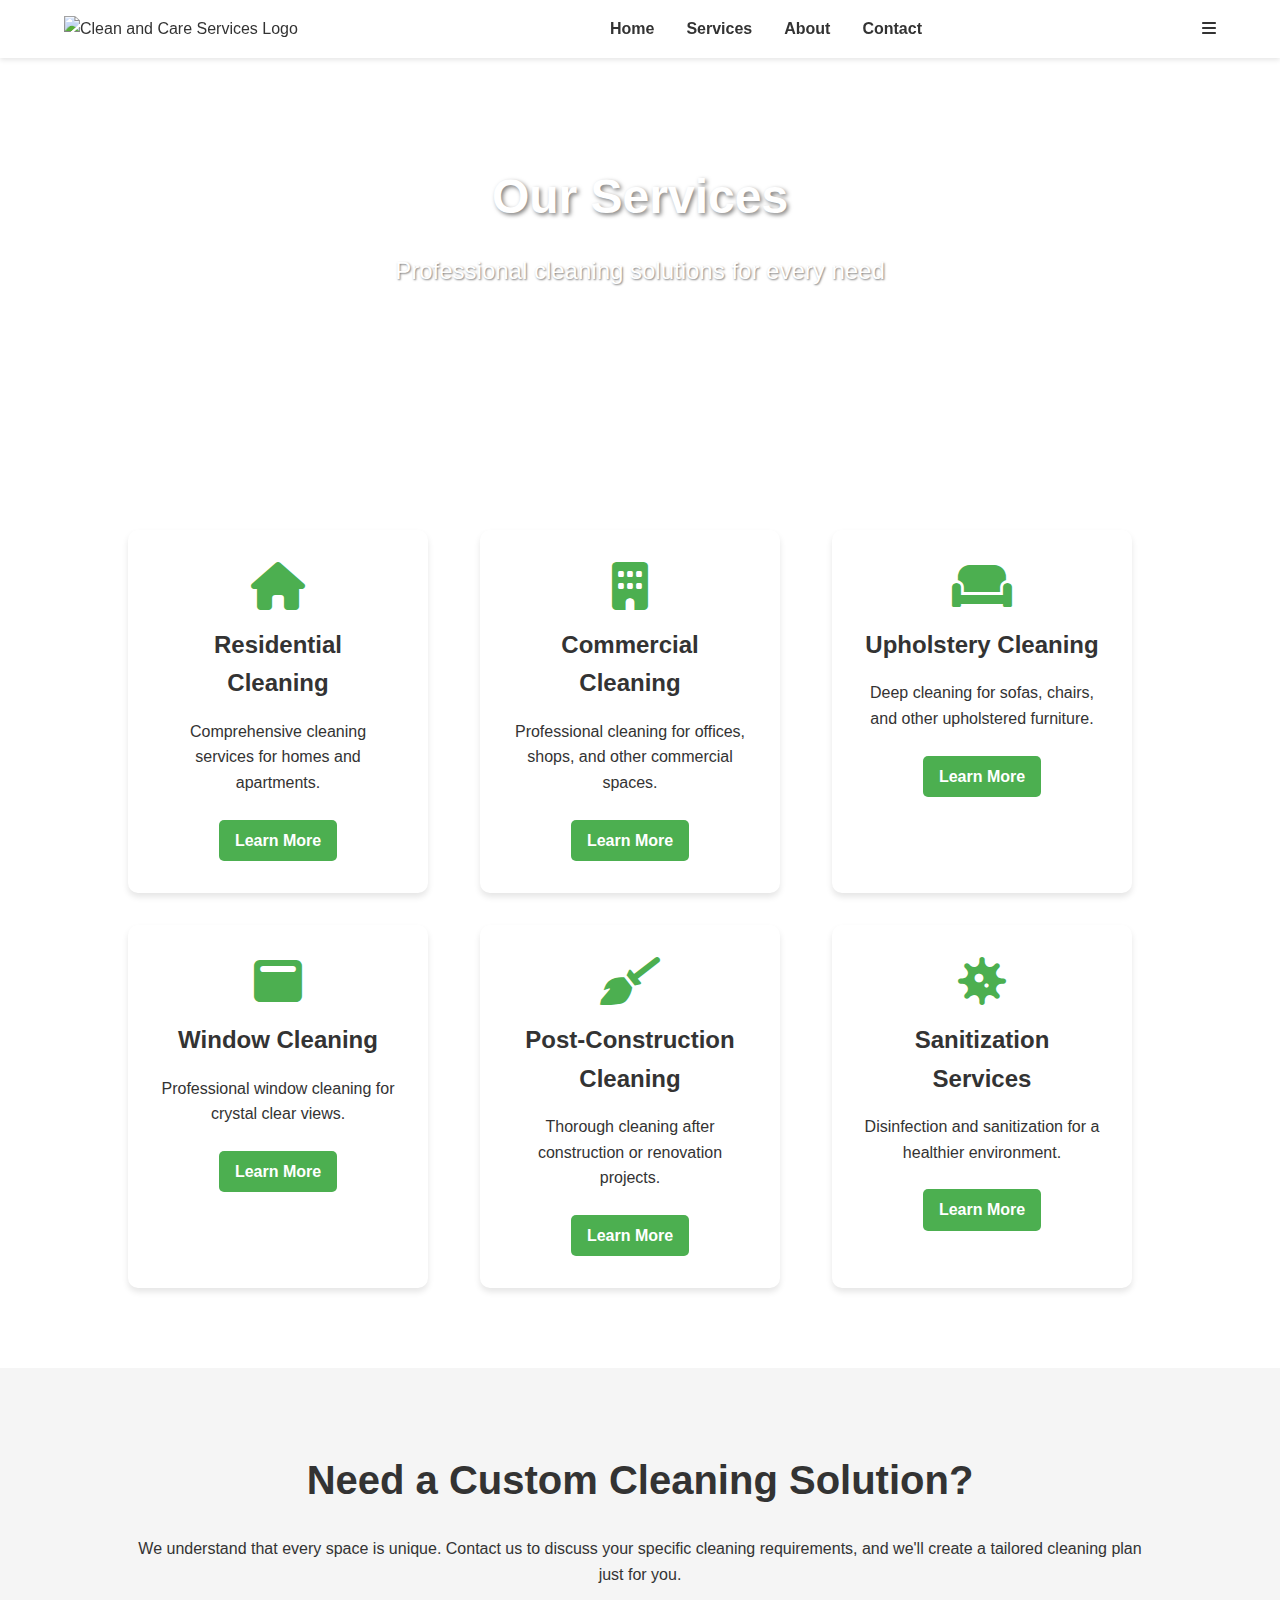
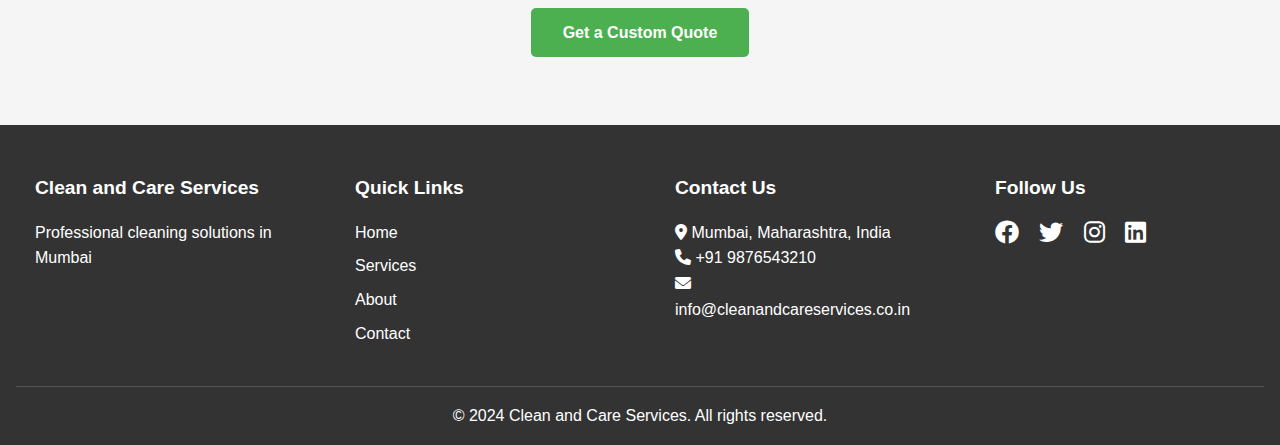
==== services.html @ 18ce9bb1 "Add files via upload" ====
<!DOCTYPE html>
<html lang="en">
<head>
    <meta charset="UTF-8">
    <meta name="viewport" content="width=device-width, initial-scale=1.0">
    <title>Our Services - Clean and Care Services</title>
    <link rel="stylesheet" href="styles.css">
    <link rel="stylesheet" href="https://cdnjs.cloudflare.com/ajax/libs/font-awesome/6.0.0-beta3/css/all.min.css">
</head>
<body>
    <header>
        <nav>
            <div class="logo">
                <img src="logo.png" alt="Clean and Care Services Logo">
            </div>
            <ul>
                <li><a href="index.html">Home</a></li>
                <li><a href="services.html">Services</a></li>
                <li><a href="about.html">About</a></li>
                <li><a href="contact.html">Contact</a></li>
            </ul>
        </nav>
    </header>

    <main>
        <section class="services-hero">
            <h1>Our Services</h1>
            <p>Professional cleaning solutions for every need</p>
        </section>

        <section class="services-grid">
            <div class="service-card">
                <i class="fas fa-home"></i>
                <h3>Residential Cleaning</h3>
                <p>Comprehensive cleaning services for homes and apartments.</p>
                <a href="#" class="learn-more">Learn More</a>
            </div>
            <div class="service-card">
                <i class="fas fa-building"></i>
                <h3>Commercial Cleaning</h3>
                <p>Professional cleaning for offices, shops, and other commercial spaces.</p>
                <a href="#" class="learn-more">Learn More</a>
            </div>
            <div class="service-card">
                <i class="fas fa-couch"></i>
                <h3>Upholstery Cleaning</h3>
                <p>Deep cleaning for sofas, chairs, and other upholstered furniture.</p>
                <a href="#" class="learn-more">Learn More</a>
            </div>
            <div class="service-card">
                <i class="fas fa-window-maximize"></i>
                <h3>Window Cleaning</h3>
                <p>Professional window cleaning for crystal clear views.</p>
                <a href="#" class="learn-more">Learn More</a>
            </div>
            <div class="service-card">
                <i class="fas fa-broom"></i>
                <h3>Post-Construction Cleaning</h3>
                <p>Thorough cleaning after construction or renovation projects.</p>
                <a href="#" class="learn-more">Learn More</a>
            </div>
            <div class="service-card">
                <i class="fas fa-virus"></i>
                <h3>Sanitization Services</h3>
                <p>Disinfection and sanitization for a healthier environment.</p>
                <a href="#" class="learn-more">Learn More</a>
            </div>
        </section>

        <section class="custom-services">
            <h2>Need a Custom Cleaning Solution?</h2>
            <p>We understand that every space is unique. Contact us to discuss your specific cleaning requirements, and we'll create a tailored cleaning plan just for you.</p>
            <a href="contact.html" class="cta-button">Get a Custom Quote</a>
        </section>
    </main>

    <footer>
        <div class="footer-content">
            <div class="footer-section">
                <h3>Clean and Care Services</h3>
                <p>Professional cleaning solutions in Mumbai</p>
            </div>
            <div class="footer-section">
                <h3>Quick Links</h3>
                <ul>
                    <li><a href="index.html">Home</a></li>
                    <li><a href="services.html">Services</a></li>
                    <li><a href="about.html">About</a></li>
                    <li><a href="contact.html">Contact</a></li>
                </ul>
            </div>
            <div class="footer-section">
                <h3>Contact Us</h3>
                <p><i class="fas fa-map-marker-alt"></i> Mumbai, Maharashtra, India</p>
                <p><i class="fas fa-phone"></i> +91 9876543210</p>
                <p><i class="fas fa-envelope"></i> info@cleanandcareservices.co.in</p>
            </div>
            <div class="footer-section">
                <h3>Follow Us</h3>
                <div class="social-icons">
                    <a href="#" class="fab fa-facebook"></a>
                    <a href="#" class="fab fa-twitter"></a>
                    <a href="#" class="fab fa-instagram"></a>
                    <a href="#" class="fab fa-linkedin"></a>
                </div>
            </div>
        </div>
        <div class="footer-bottom">
            <p>&copy; 2024 Clean and Care Services. All rights reserved.</p>
        </div>
    </footer>

    <script src="script.js"></script>
</body>
</html>
---- styles.css ----
/* Global Styles */
* {
    margin: 0;
    padding: 0;
    box-sizing: border-box;
}

body {
    font-family: Arial, sans-serif;
    line-height: 1.6;
    color: #333;
}

a {
    text-decoration: none;
    color: inherit;
}

/* Header Styles */
header {
    background-color: #fff;
    box-shadow: 0 2px 5px rgba(0, 0, 0, 0.1);
    position: fixed;
    width: 100%;
    z-index: 1000;
}

nav {
    display: flex;
    justify-content: space-between;
    align-items: center;
    padding: 1rem 5%;
}

.logo img {
    height: 50px;
}

nav ul {
    display: flex;
    list-style: none;
}

nav ul li {
    margin-left: 2rem;
}

nav ul li a {
    font-weight: bold;
    transition: color 0.3s ease;
}

nav ul li a:hover {
    color: #4CAF50;
}

/* Hero Section */
.hero {
    background-image: url('hero-bg.jpg');
    background-size: cover;
    background-position: center;
    height: 100vh;
    display: flex;
    flex-direction: column;
    justify-content: center;
    align-items: center;
    text-align: center;
    color: #fff;
    padding: 0 1rem;
}

.hero h1 {
    font-size: 3rem;
    margin-bottom: 1rem;
}

.hero p {
    font-size: 1.5rem;
    margin-bottom: 2rem;
}

.cta-button {
    background-color: #4CAF50;
    color: #fff;
    padding: 1rem 2rem;
    border-radius: 5px;
    font-weight: bold;
    transition: background-color 0.3s ease;
}

.cta-button:hover {
    background-color: #45a049;
}

/* Services Preview Section */
.services-preview {
    padding: 5rem 1rem;
    text-align: center;
}

.services-preview h2 {
    font-size: 2.5rem;
    margin-bottom: 3rem;
}

.service-cards {
    display: flex;
    justify-content: space-around;
    flex-wrap: wrap;
    gap: 2rem;
}

.service-card {
    background-color: #f9f9f9;
    border-radius: 10px;
    padding: 2rem;
    width: 300px;
    box-shadow: 0 4px 6px rgba(0, 0, 0, 0.1);
    transition: transform 0.3s ease;
}

.service-card:hover {
    transform: translateY(-10px);
}

.service-card i {
    font-size: 3rem;
    color: #4CAF50;
    margin-bottom: 1rem;
}

.service-card h3 {
    font-size: 1.5rem;
    margin-bottom: 1rem;
}

.button {
    display: inline-block;
    background-color: #4CAF50;
    color: #fff;
    padding: 0.75rem 1.5rem;
    border-radius: 5px;
    font-weight: bold;
    margin-top: 2rem;
    transition: background-color 0.3s ease;
}

.button:hover {
    background-color: #45a049;
}

/* Why Choose Us Section */
.why-choose-us {
    background-color: #f5f5f5;
    padding: 5rem 1rem;
    text-align: center;
}

.why-choose-us h2 {
    font-size: 2.5rem;
    margin-bottom: 3rem;
}

.reasons {
    display: flex;
    justify-content: space-around;
    flex-wrap: wrap;
    gap: 2rem;
}

.reason {
    width: 300px;
}

.reason i {
    font-size: 3rem;
    color: #4CAF50;
    margin-bottom: 1rem;
}

.reason h3 {
    font-size: 1.5rem;
    margin-bottom: 1rem;
}

/* Footer Styles */
footer {
    background-color: #333;
    color: #fff;
    padding: 3rem 1rem 1rem;
}

.footer-content {
    display: flex;
    justify-content: space-around;
    flex-wrap: wrap;
    gap: 2rem;
}

.footer-section {
    width: 250px;
}

.footer-section h3 {
    font-size: 1.2rem;
    margin-bottom: 1rem;
}

.footer-section ul {
    list-style: none;
}

.footer-section ul li {
    margin-bottom: 0.5rem;
}

.footer-section ul li a {
    transition: color 0.3s ease;
}

.footer-section ul li a:hover {
    color: #4CAF50;
}

.social-icons a {
    font-size: 1.5rem;
    margin-right: 1rem;
    transition: color 0.3s ease;
}

.social-icons a:hover {
    color: #4CAF50;
}

.footer-bottom {
    text-align: center;
    margin-top: 2rem;
    padding-top: 1rem;
    border-top: 1px solid #555;
}

/* Responsive Design */
@media (max-width: 768px) {
    nav {
        flex-direction: column;
    }

    nav ul {
        margin-top: 1rem;
    }

    nav ul li {
        margin: 0 1rem;
    }

    .hero h1 {
        font-size: 2rem;
    }

    .hero p {
        font-size: 1.2rem;
    }
}


/* ... (previous styles remain the same) ... */

/* About Page Styles */
.about-hero {
    background-image: url('about-hero-bg.jpg');
    background-size: cover;
    background-position: center;
    height: 50vh;
    display: flex;
    justify-content: center;
    align-items: center;
    color: #fff;
    text-align: center;
}

.about-hero h1 {
    font-size: 3rem;
    text-shadow: 2px 2px 4px rgba(0, 0, 0, 0.5);
}

.about-content {
    display: flex;
    justify-content: space-between;
    align-items: center;
    padding: 5rem 10%;
}

.about-text {
    flex: 1;
    padding-right: 2rem;
}

.about-image {
    flex: 1;
}

.about-image img {
    max-width: 100%;
    border-radius: 10px;
    box-shadow: 0 4px 6px rgba(0, 0, 0, 0.1);
}

.our-values {
    background-color: #f5f5f5;
    padding: 5rem 10%;
    text-align: center;
}

.values-container {
    display: flex;
    justify-content: space-around;
    flex-wrap: wrap;
    margin-top: 3rem;
}

.value {
    width: 200px;
    margin-bottom: 2rem;
}

.value i {
    font-size: 3rem;
    color: #4CAF50;
    margin-bottom: 1rem;
}

.our-mission {
    padding: 5rem 10%;
    text-align: center;
}



/* ... (previous styles remain the same) ... */

/* Services Page Styles */
.services-hero {
    background-image: url('services-hero-bg.jpg');
    background-size: cover;
    background-position: center;
    height: 50vh;
    display: flex;
    flex-direction: column;
    justify-content: center;
    align-items: center;
    color: #fff;
    text-align: center;
}

.services-hero h1 {
    font-size: 3rem;
    margin-bottom: 1rem;
    text-shadow: 2px 2px 4px rgba(0, 0, 0, 0.5);
}

.services-hero p {
    font-size: 1.5rem;
    text-shadow: 1px 1px 2px rgba(0, 0, 0, 0.5);
}

.services-grid {
    display: grid;
    grid-template-columns: repeat(auto-fit, minmax(300px, 1fr));
    gap: 2rem;
    padding: 5rem 10%;
}

.service-card {
    background-color: #fff;
    border-radius: 10px;
    box-shadow: 0 4px 6px rgba(0, 0, 0, 0.1);
    padding: 2rem;
    text-align: center;
    transition: transform 0.3s ease, box-shadow 0.3s ease;
}

.service-card:hover {
    transform: translateY(-10px);
    box-shadow: 0 6px 12px rgba(0, 0, 0, 0.15);
}

.service-card i {
    font-size: 3rem;
    color: #4CAF50;
    margin-bottom: 1rem;
}

.service-card h3 {
    font-size: 1.5rem;
    margin-bottom: 1rem;
}

.service-card p {
    margin-bottom: 1.5rem;
}

.learn-more {
    display: inline-block;
    background-color: #4CAF50;
    color: #fff;
    padding: 0.5rem 1rem;
    border-radius: 5px;
    font-weight: bold;
    transition: background-color 0.3s ease;
}

.learn-more:hover {
    background-color: #45a049;
}

.custom-services {
    background-color: #f5f5f5;
    padding: 5rem 10%;
    text-align: center;
}

.custom-services h2 {
    font-size: 2.5rem;
    margin-bottom: 1.5rem;
}

.custom-services p {
    margin-bottom: 2rem;
}

/* Contact Page Styles */
.contact-hero {
    background-image: url('contact-hero-bg.jpg');
    background-size: cover;
    background-position: center;
    height: 50vh;
    display: flex;
    flex-direction: column;
    justify-content: center;
    align-items: center;
    color: #fff;
    text-align: center;
}

.contact-hero h1 {
    font-size: 3rem;
    margin-bottom: 1rem;
    text-shadow: 2px 2px 4px rgba(0, 0, 0, 0.5);
}

.contact-hero p {
    font-size: 1.5rem;
    text-shadow: 1px 1px 2px rgba(0, 0, 0, 0.5);
}

.contact-content {
    display: flex;
    justify-content: space-between;
    padding: 5rem 10%;
}

.contact-form {
    flex: 1;
    padding-right: 2rem;
}

.contact-form h2 {
    font-size: 2rem;
    margin-bottom: 1.5rem;
}

.contact-form form {
    display: flex;
    flex-direction: column;
}

.contact-form input,
.contact-form select,
.contact-form textarea {
    margin-bottom: 1rem;
    padding: 0.5rem;
    border: 1px solid #ccc;
    border-radius: 5px;
}

.contact-form textarea {
    height: 150px;
}

.submit-button {
    background-color: #4CAF50;
    color: #fff;
    padding: 0.75rem 1.5rem;
    border: none;
    border-radius: 5px;
    font-weight: bold;
    cursor: pointer;
    transition: background-color 0.3s ease;
}

.submit-button:hover {
    background-color: #45a049;
}

.contact-info {
    flex: 1;
    padding-left: 2rem;
}

.contact-info h2 {
    font-size: 2rem;
    margin-bottom: 1.5rem;
}

.contact-info p {
    margin-bottom: 1rem;
}

.contact-info i {
    margin-right: 0.5rem;
    color: #4CAF50;
}

.map {
    padding: 5rem 10%;
}

.map h2 {
    font-size: 2rem;
    margin-bottom: 1.5rem;
    text-align: center;
}

/* Animations and Hover Effects */
@keyframes fadeIn {
    from { opacity: 0; }
    to { opacity: 1; }
}

@keyframes slideInFromLeft {
    from { transform: translateX(-50px); opacity: 0; }
    to { transform: translateX(0); opacity: 1; }
}

@keyframes slideInFromRight {
    from { transform: translateX(50px); opacity: 0; }
    to { transform: translateX(0); opacity: 1; }
}

.animate-on-scroll {
    opacity: 0;
    transition: opacity 0.5s ease, transform 0.5s ease;
}

.animate-on-scroll.show {
    opacity: 1;
}

.fade-in {
    animation: fadeIn 1s ease-out;
}

.slide-in-left {
    animation: slideInFromLeft 1s ease-out;
}

.slide-in-right {
    animation: slideInFromRight 1s ease-out;
}

/* Responsive Design */
@media (max-width: 768px) {
    .contact-content {
        flex-direction: column;
    }

    .contact-form,
    .contact-info {
        padding: 0;
        margin-bottom: 2rem;
    }

    .about-content {
        flex-direction: column;
    }

    .about-text,
    .about-image {
        padding: 0;
        margin-bottom: 2rem;
    }
}

/* Additional hover effects */
.social-icons a:hover {
    transform: scale(1.2);
}

.cta-button:hover {
    transform: scale(1.05);
}

.service-card:hover i {
    transform: scale(1.1);
}

.value:hover i {
    animation: bounce 0.5s ease infinite alternate;
}

@keyframes bounce {
    from { transform: translateY(0); }
    to { transform: translateY(-10px); }
}
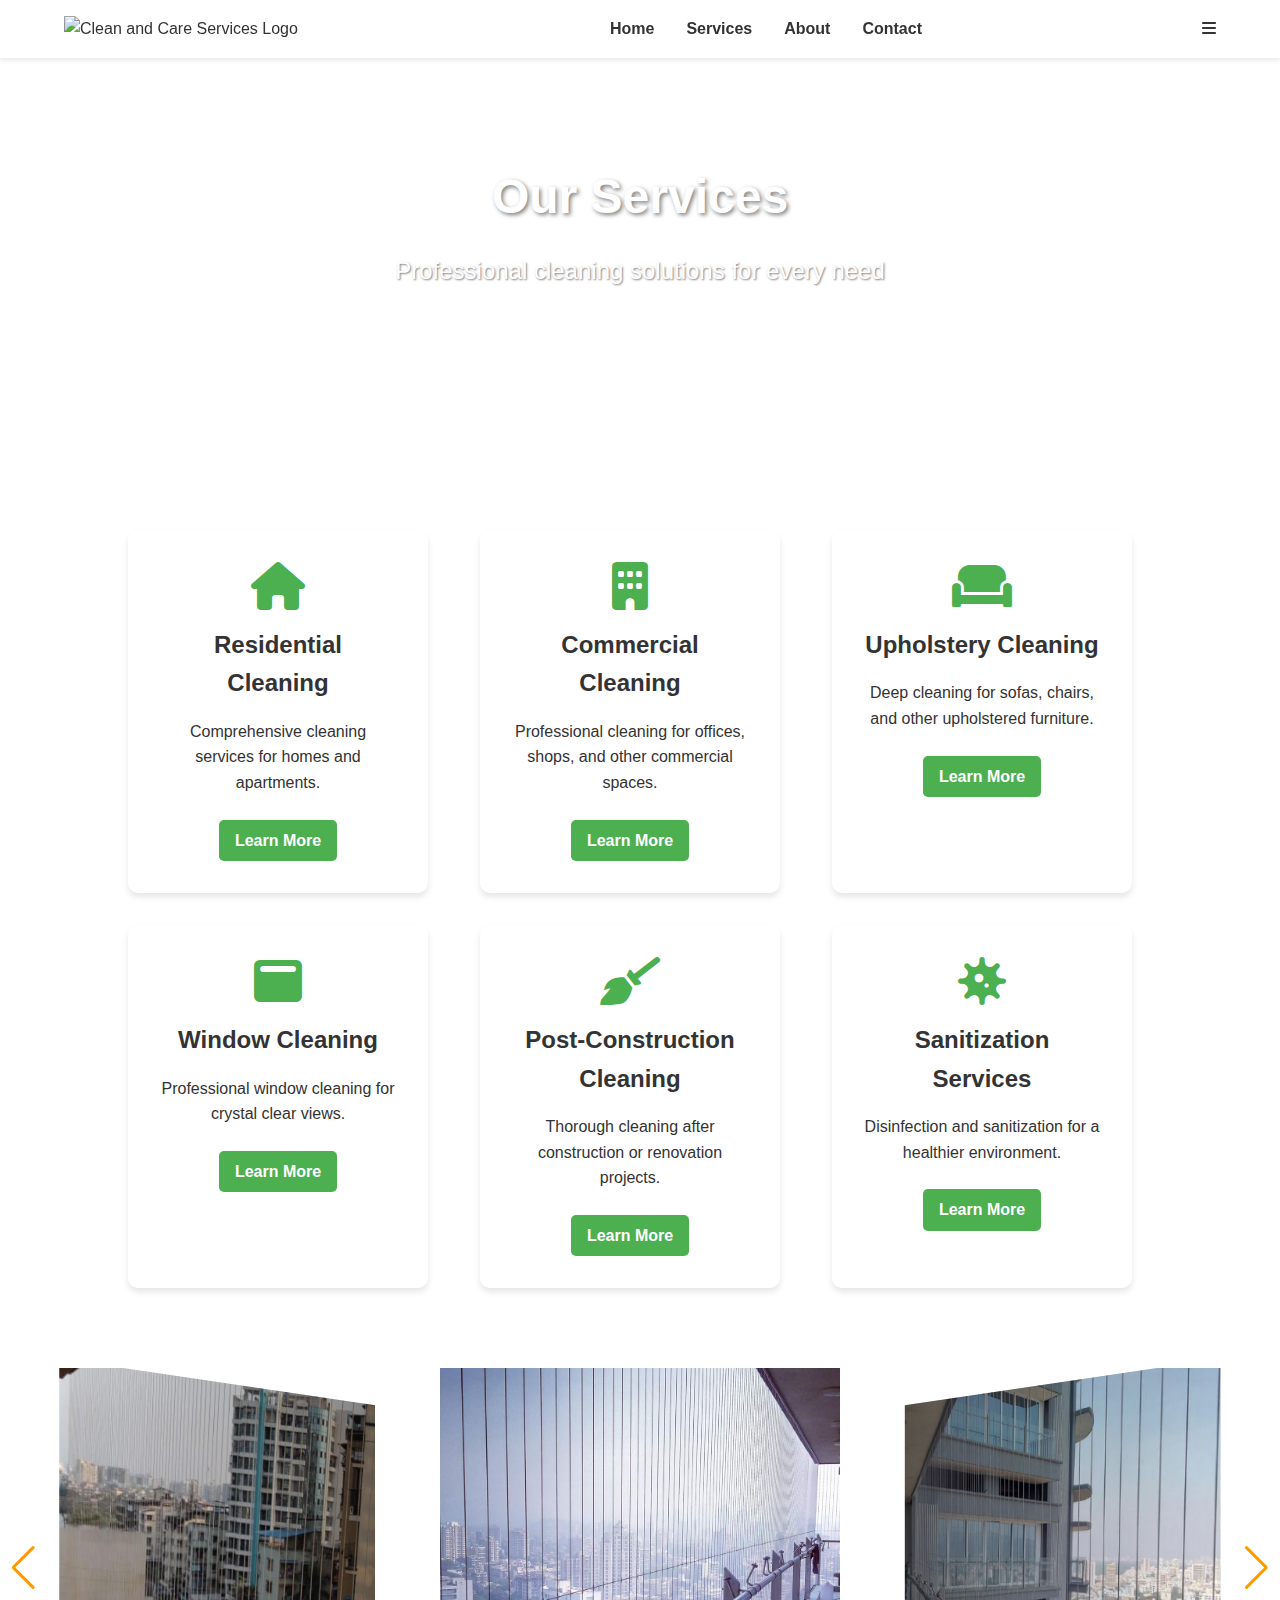
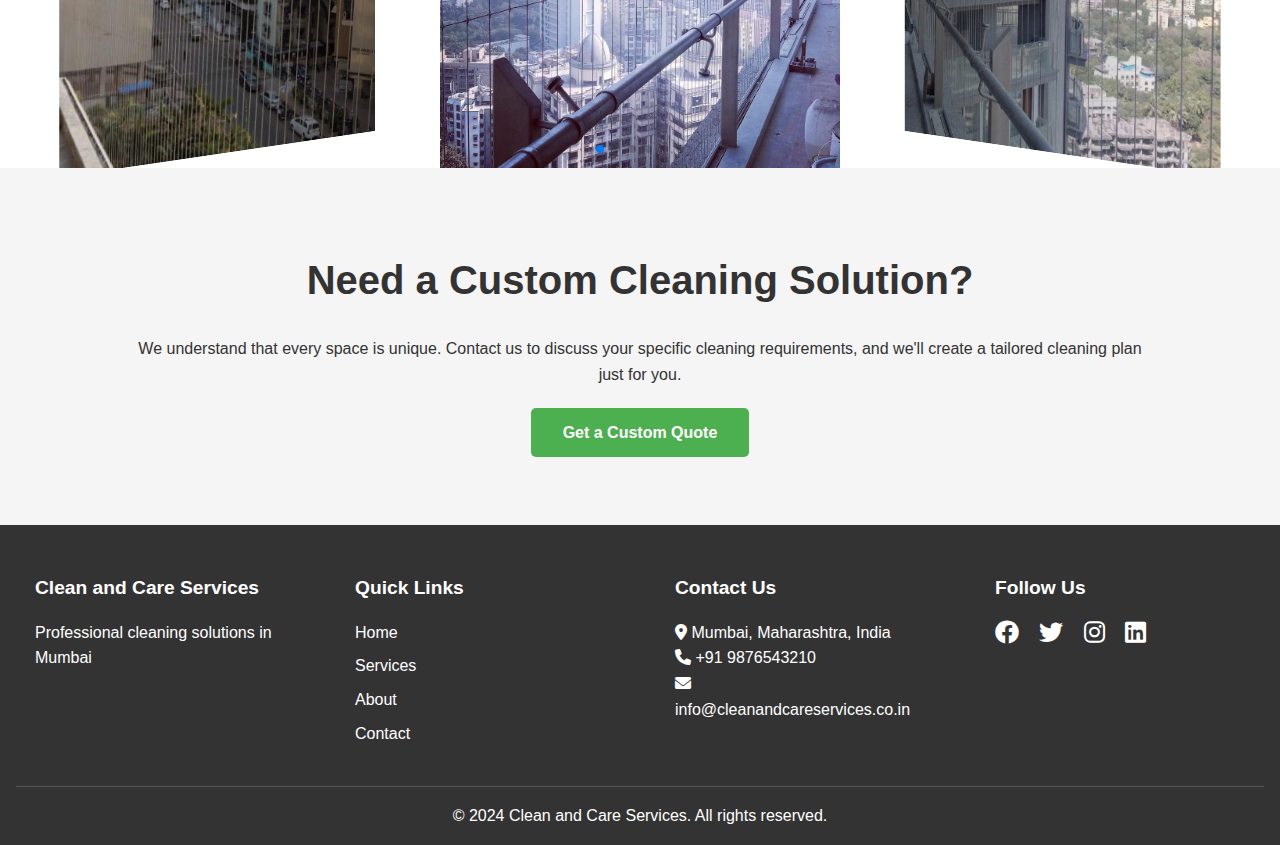
==== commit e9c4bcdc: "sider added" ====
--- a/services.html
+++ b/services.html
@@ -5,7 +5,81 @@
     <meta name="viewport" content="width=device-width, initial-scale=1.0">
     <title>Our Services - Clean and Care Services</title>
     <link rel="stylesheet" href="styles.css">
+    <link rel="stylesheet" href="https://unpkg.com/swiper/swiper-bundle.min.css">
     <link rel="stylesheet" href="https://cdnjs.cloudflare.com/ajax/libs/font-awesome/6.0.0-beta3/css/all.min.css">
+    <style>
+        /* Container styling */
+        .rehan-sider-container {
+            width: 100%;
+            height: 400px; /* You can adjust this based on the desired height */
+            position: relative;
+            overflow: hidden;
+}
+
+        /* Image and text styling */
+        .rehan-sider-img {
+            width: 100%;
+            height: 100%;
+            object-fit: cover; /* This ensures the image covers the area while keeping the aspect ratio */
+            object-position: center; /* Ensures the center of the image is visible if cropping happens */
+            transition: transform 0.3s ease;
+}
+
+        .swiper-slide {
+            position: relative;
+            display: flex;
+            align-items: center;
+            justify-content: center;
+}
+
+        /* Image container to help maintain aspect ratio */
+        .rehan-sider-img-container {
+            width: 100%;
+            height: 100%;
+            display: flex;
+            align-items: center;
+            justify-content: center;
+            background-color: #f0f0f0; /* Optional: set a background color as a fallback */
+}
+
+        .rehan-sider-text {
+            position: absolute;
+            bottom: 20px;
+            left: 20px;
+            background-color: rgba(0, 0, 0, 0.5);
+            color: #fff;
+            padding: 10px;
+            font-size: 18px;
+            border-radius: 5px;
+            transition: opacity 0.3s ease;
+            opacity: 0;
+}
+
+        /* Hover effect for images and text */
+        .swiper-slide:hover .rehan-sider-img {
+            transform: scale(1.1);
+}
+
+        .swiper-slide:hover .rehan-sider-text {
+            opacity: 1;
+}
+
+        /* Navigation buttons styling */
+        .swiper-button-next, .swiper-button-prev {
+            color: #ff9900;
+}
+
+        /* Make the slider responsive */
+        @media (max-width: 768px) {
+        .rehan-sider-container {
+            height: 250px;
+    }
+        .rehan-sider-text {
+            font-size: 14px;
+    }
+}
+
+    </style>
 </head>
 <body>
     <header>
@@ -67,6 +141,66 @@
             </div>
         </section>
 
+        <!--sider code begin-->
+        <div class="swiper-container rehan-sider-container">
+            <div class="swiper-wrapper">
+                <!-- Slide 1 -->
+                <div class="swiper-slide">
+                    <div class="rehan-sider-img-container">
+                        <img src="images/background.jpg" alt="Service 1" class="rehan-sider-img">
+                    </div>
+                    <div class="rehan-sider-text">Professional Home Cleaning</div>
+                </div>
+        
+                <!-- Slide 2 -->
+                <div class="swiper-slide">
+                    <div class="rehan-sider-img-container">
+                        <img src="images/image1.jpg" alt="Service 2" class="rehan-sider-img">
+                    </div>
+                    <div class="rehan-sider-text">Mosquito Net Installation</div>
+                </div>
+        
+                <!-- Slide 3 -->
+                <div class="swiper-slide">
+                    <div class="rehan-sider-img-container">
+                        <img src="images/image2.jpg" alt="Service 3" class="rehan-sider-img">
+                    </div>
+                    <div class="rehan-sider-text">Complete Home Care Solutions</div>
+                </div>
+        
+                <!-- Slide 4 -->
+                <div class="swiper-slide">
+                    <div class="rehan-sider-img-container">
+                        <img src="images/image3.jpg" alt="Service 4" class="rehan-sider-img">
+                    </div>
+                    <div class="rehan-sider-text">Deep Carpet Cleaning</div>
+                </div>
+        
+                <!-- Slide 5 -->
+                <div class="swiper-slide">
+                    <div class="rehan-sider-img-container">
+                        <img src="images/image4.jpg" alt="Service 5" class="rehan-sider-img">
+                    </div>
+                    <div class="rehan-sider-text">Window & Glass Cleaning</div>
+                </div>
+        
+                <!-- Slide 6 -->
+                <div class="swiper-slide">
+                    <div class="rehan-sider-img-container">
+                        <img src="images/image5.jpg" alt="Service 6" class="rehan-sider-img">
+                    </div>
+                    <div class="rehan-sider-text">Bathroom Deep Cleaning</div>
+                </div>
+            </div>
+        
+            <!-- Pagination and Navigation -->
+            <div class="swiper-pagination"></div>
+            <div class="swiper-button-next"></div>
+            <div class="swiper-button-prev"></div>
+        </div>
+        
+        <!--sider code ends-->
+
         <section class="custom-services">
             <h2>Need a Custom Cleaning Solution?</h2>
             <p>We understand that every space is unique. Contact us to discuss your specific cleaning requirements, and we'll create a tailored cleaning plan just for you.</p>
@@ -111,5 +245,49 @@
     </footer>
 
     <script src="script.js"></script>
+    <script src="https://unpkg.com/swiper/swiper-bundle.min.js"></script>
+    <script>
+        const swiper = new Swiper('.rehan-sider-container', {
+    loop: true,
+    slidesPerView: 1,
+    spaceBetween: 10,
+    centeredSlides: true,
+    autoplay: {
+        delay: 3000,
+        disableOnInteraction: false,
+    },
+    pagination: {
+        el: '.swiper-pagination',
+        clickable: true,
+    },
+    navigation: {
+        nextEl: '.swiper-button-next',
+        prevEl: '.swiper-button-prev',
+    },
+    effect: 'coverflow',
+    coverflowEffect: {
+        rotate: 50,
+        stretch: 0,
+        depth: 100,
+        modifier: 1,
+        slideShadows: true,
+    },
+    breakpoints: {
+        640: {
+            slidesPerView: 1,
+            spaceBetween: 20,
+        },
+        768: {
+            slidesPerView: 2,
+            spaceBetween: 30,
+        },
+        1024: {
+            slidesPerView: 3,
+            spaceBetween: 40,
+        },
+    },
+});
+
+    </script>
 </body>
 </html>